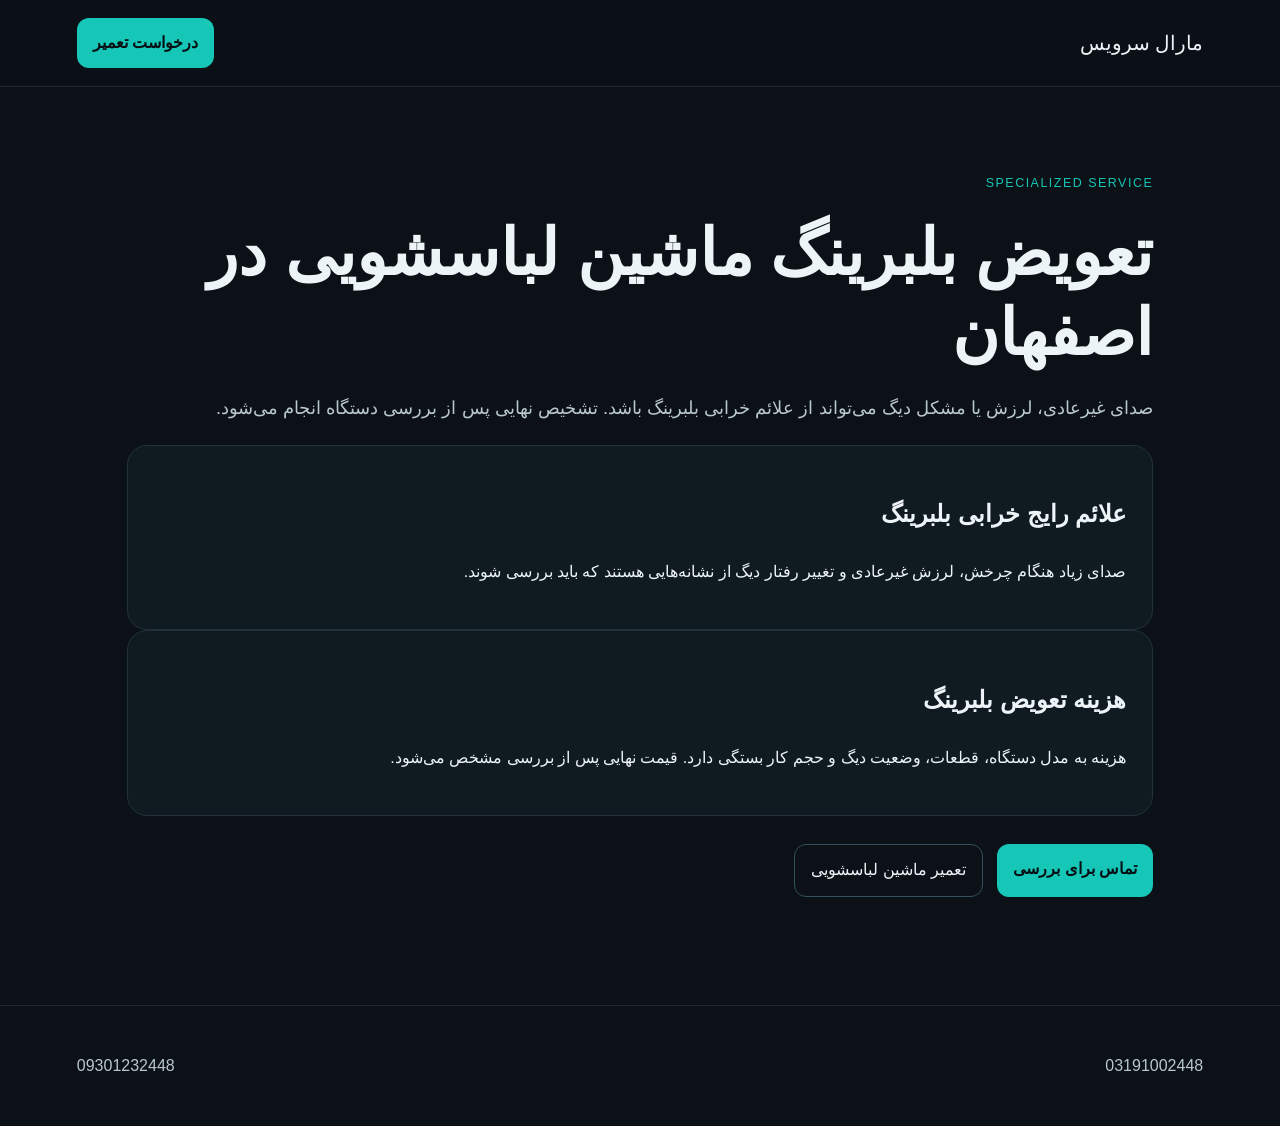
==== bearing.html @ aca09201 "Add MARAL SERVICE site files" ====
<!doctype html><html lang="fa" dir="rtl"><head><meta charset="utf-8"><meta name="viewport" content="width=device-width,initial-scale=1"><title>تعویض بلبرینگ ماشین لباسشویی در اصفهان | هزینه و علائم | مارال سرویس</title><meta name="description" content="تعویض بلبرینگ ماشین لباسشویی در اصفهان؛ علائم خرابی، عوامل مؤثر بر هزینه و ثبت درخواست تعمیر از مارال سرویس."><link rel="canonical" href="https://www.91002448.ir/bearing.html"><link rel="stylesheet" href="/assets/style.css"><script type="application/ld+json">{"@context":"https://schema.org","@type":"Service","name":"تعویض بلبرینگ ماشین لباسشویی","provider":{"@type":"LocalBusiness","name":"مارال سرویس","telephone":"+983191002448"},"areaServed":{"@type":"City","name":"Isfahan"}}</script></head><body><header class="nav"><a class="brand" href="/">مارال سرویس</a><a class="nav-cta" href="/repair-request.html">درخواست تعمیر</a></header><main class="page"><span class="eyebrow">SPECIALIZED SERVICE</span><h1>تعویض بلبرینگ ماشین لباسشویی در اصفهان</h1><p class="lead">صدای غیرعادی، لرزش یا مشکل دیگ می‌تواند از علائم خرابی بلبرینگ باشد. تشخیص نهایی پس از بررسی دستگاه انجام می‌شود.</p><div class="card"><h2>علائم رایج خرابی بلبرینگ</h2><p>صدای زیاد هنگام چرخش، لرزش غیرعادی و تغییر رفتار دیگ از نشانه‌هایی هستند که باید بررسی شوند.</p></div><div class="card"><h2>هزینه تعویض بلبرینگ</h2><p>هزینه به مدل دستگاه، قطعات، وضعیت دیگ و حجم کار بستگی دارد. قیمت نهایی پس از بررسی مشخص می‌شود.</p></div><div class="actions"><a class="btn" href="tel:03191002448">تماس برای بررسی</a><a class="ghost" href="/washer-repair.html">تعمیر ماشین لباسشویی</a></div></main><footer><a href="tel:03191002448">03191002448</a><a href="tel:09301232448">09301232448</a></footer></body></html>
---- assets/style.css ----
*{box-sizing:border-box}html{scroll-behavior:smooth}body{margin:0;background:#0b1117;color:#edf4f7;font-family:Tahoma,Arial,sans-serif;line-height:1.9}a{color:inherit;text-decoration:none}.nav{display:flex;align-items:center;justify-content:space-between;padding:18px 6%;border-bottom:1px solid #1d2a33;position:sticky;top:0;background:#0b1117ee;backdrop-filter:blur(14px);z-index:10}.nav nav{display:flex;gap:22px;align-items:center}.brand{font-size:1.25rem}.brand-mark{display:inline-grid;place-items:center;width:34px;height:34px;border-radius:10px;background:#16c6b7;color:#071015;margin-left:8px}.nav-cta,.btn{padding:10px 16px;border-radius:12px;background:#16c6b7;color:#061014;font-weight:700}.hero,.page{max-width:1180px;margin:auto;padding:80px 6%}.hero{display:grid;grid-template-columns:1.1fr .9fr;gap:50px;align-items:center;min-height:70vh}.eyebrow{color:#16c6b7;font-size:.78rem;letter-spacing:.12em}.hero h1,.page h1{font-size:clamp(2rem,5vw,4.2rem);line-height:1.25;margin:15px 0}.lead{font-size:1.15rem;color:#b9c8ce}.actions{display:flex;gap:14px;margin:28px 0}.ghost{border:1px solid #31505c;padding:10px 16px;border-radius:12px}.machine-scene{min-height:360px;display:grid;place-items:center;background:radial-gradient(circle,#18323a,#0b1117 60%);border-radius:30px}.machine{width:250px;height:300px;border-radius:28px;background:linear-gradient(145deg,#33454d,#101820);padding:20px;box-shadow:0 30px 80px #0008;transform:perspective(700px) rotateY(-12deg)}.top-panel{display:flex;gap:8px;align-items:center}.top-panel i{width:10px;height:10px;border-radius:50%;background:#16c6b7}.top-panel span{margin-right:auto}.door{margin:25px auto;width:190px;height:190px;border-radius:50%;background:#1b2b33;padding:13px}.glass{width:100%;height:100%;border-radius:50%;background:radial-gradient(circle,#4c6b72,#111b21 65%);position:relative}.drum{position:absolute;inset:28px;border:2px dashed #87a5ad;border-radius:50%}.base{height:25px;margin-top:20px;border-radius:8px;background:#18262d}.section{max-width:1180px;margin:auto;padding:70px 6%}.service-grid{display:grid;grid-template-columns:repeat(2,1fr);gap:18px}.section-head{grid-column:1/-1}.service-grid article,.card,.faq details{border:1px solid #21323b;background:#101a21;border-radius:20px;padding:26px}.featured{border-color:#16c6b7!important}.money{display:grid;grid-template-columns:1fr 320px;gap:30px;align-items:center}.price-card{padding:28px;border-radius:22px;background:#13242a;border:1px solid #16c6b7}.price-card strong{display:block;font-size:2rem;margin:8px 0}.steps{display:grid;grid-template-columns:repeat(3,1fr);gap:18px}.steps>div{padding:24px;border:1px solid #21323b;border-radius:18px}.faq details{margin:12px 0}.faq summary{cursor:pointer;font-weight:700}.form{max-width:700px}.form label{display:block;margin:15px 0}.form input,.form select,.form textarea{width:100%;padding:13px;border-radius:10px;border:1px solid #314650;background:#0b1117;color:#fff}footer{display:flex;justify-content:space-between;gap:30px;padding:45px 6%;border-top:1px solid #1d2a33;color:#b9c8ce}footer div{display:grid;gap:5px}@media(max-width:800px){.nav nav{display:none}.hero,.money{grid-template-columns:1fr}.service-grid,.steps{grid-template-columns:1fr}.hero{padding-top:45px}.machine-scene{min-height:300px}footer{display:grid}.actions{flex-wrap:wrap}}
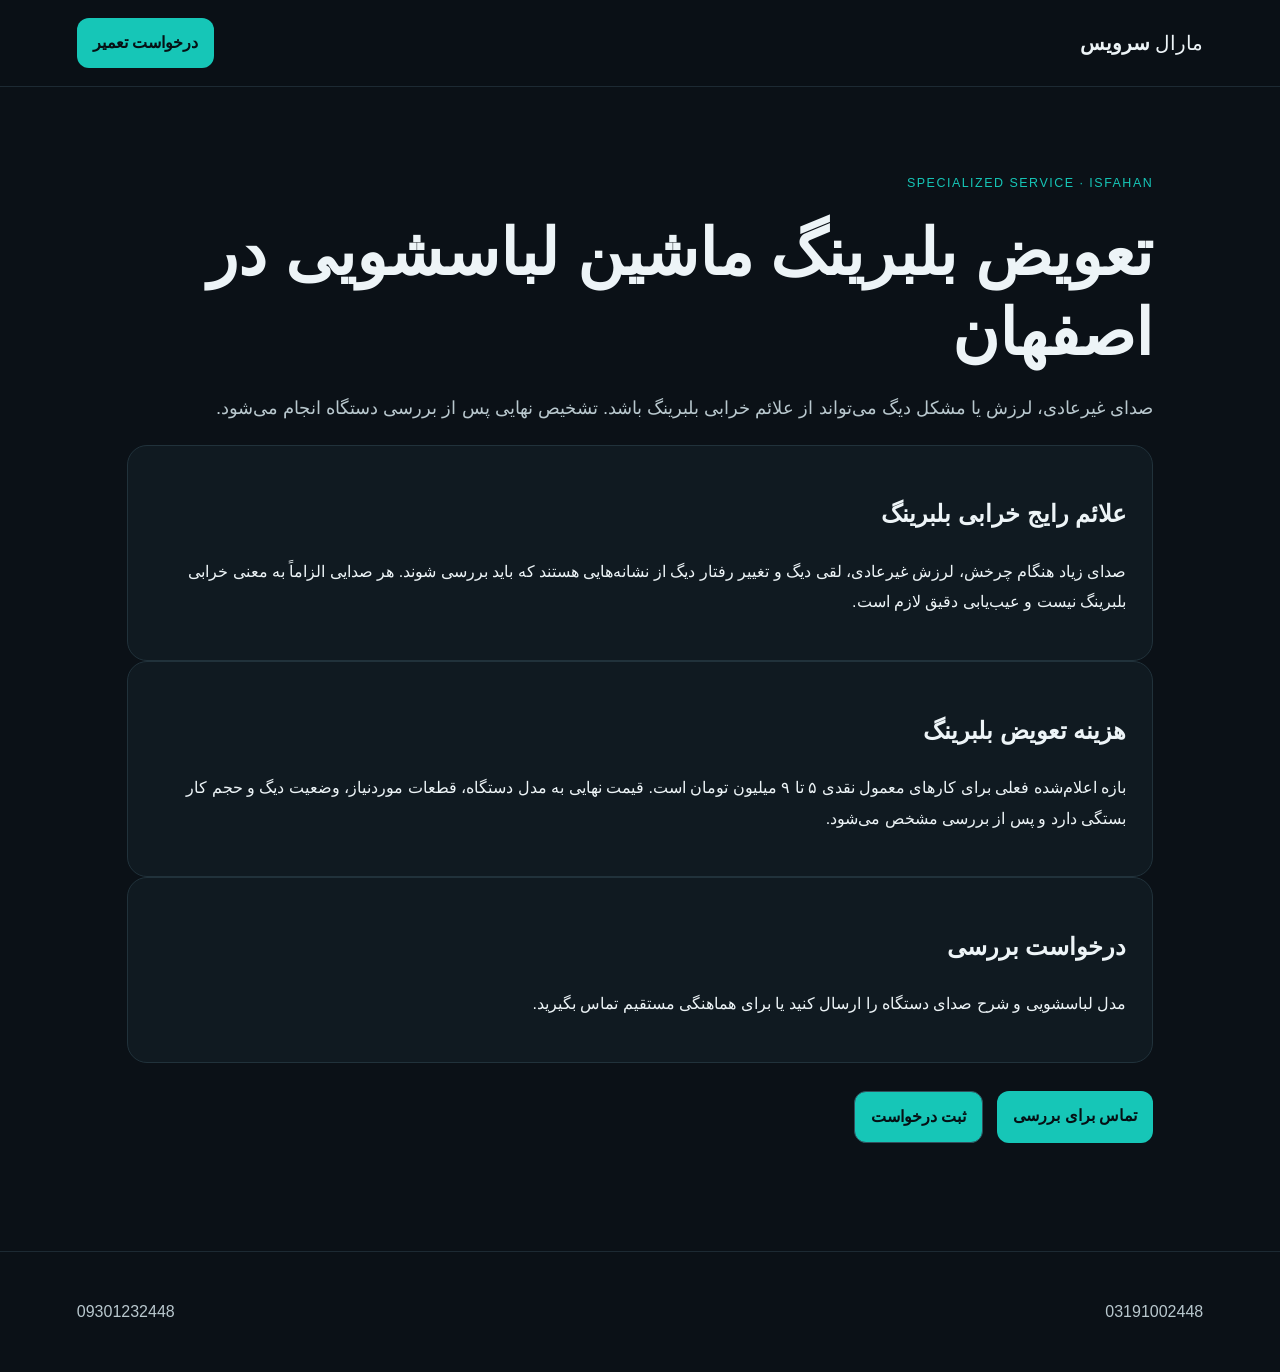
==== commit 8b8d47a6: "Strengthen bearing service SEO page" ====
--- a/bearing.html
+++ b/bearing.html
@@ -1 +1,13 @@
-<!doctype html><html lang="fa" dir="rtl"><head><meta charset="utf-8"><meta name="viewport" content="width=device-width,initial-scale=1"><title>تعویض بلبرینگ ماشین لباسشویی در اصفهان | هزینه و علائم | مارال سرویس</title><meta name="description" content="تعویض بلبرینگ ماشین لباسشویی در اصفهان؛ علائم خرابی، عوامل مؤثر بر هزینه و ثبت درخواست تعمیر از مارال سرویس."><link rel="canonical" href="https://www.91002448.ir/bearing.html"><link rel="stylesheet" href="/assets/style.css"><script type="application/ld+json">{"@context":"https://schema.org","@type":"Service","name":"تعویض بلبرینگ ماشین لباسشویی","provider":{"@type":"LocalBusiness","name":"مارال سرویس","telephone":"+983191002448"},"areaServed":{"@type":"City","name":"Isfahan"}}</script></head><body><header class="nav"><a class="brand" href="/">مارال سرویس</a><a class="nav-cta" href="/repair-request.html">درخواست تعمیر</a></header><main class="page"><span class="eyebrow">SPECIALIZED SERVICE</span><h1>تعویض بلبرینگ ماشین لباسشویی در اصفهان</h1><p class="lead">صدای غیرعادی، لرزش یا مشکل دیگ می‌تواند از علائم خرابی بلبرینگ باشد. تشخیص نهایی پس از بررسی دستگاه انجام می‌شود.</p><div class="card"><h2>علائم رایج خرابی بلبرینگ</h2><p>صدای زیاد هنگام چرخش، لرزش غیرعادی و تغییر رفتار دیگ از نشانه‌هایی هستند که باید بررسی شوند.</p></div><div class="card"><h2>هزینه تعویض بلبرینگ</h2><p>هزینه به مدل دستگاه، قطعات، وضعیت دیگ و حجم کار بستگی دارد. قیمت نهایی پس از بررسی مشخص می‌شود.</p></div><div class="actions"><a class="btn" href="tel:03191002448">تماس برای بررسی</a><a class="ghost" href="/washer-repair.html">تعمیر ماشین لباسشویی</a></div></main><footer><a href="tel:03191002448">03191002448</a><a href="tel:09301232448">09301232448</a></footer></body></html>+<!doctype html>
+<html lang="fa" dir="rtl"><head><meta charset="utf-8"><meta name="viewport" content="width=device-width,initial-scale=1">
+<title>تعویض بلبرینگ ماشین لباسشویی در اصفهان | هزینه و علائم | مارال سرویس</title>
+<meta name="description" content="تعویض بلبرینگ ماشین لباسشویی در اصفهان؛ علائم خرابی، عوامل مؤثر بر هزینه و درخواست بررسی از مارال سرویس.">
+<meta name="robots" content="index,follow"><link rel="canonical" href="https://www.91002448.ir/bearing.html"><link rel="stylesheet" href="/assets/style.css">
+<script type="application/ld+json">{"@context":"https://schema.org","@type":"Service","name":"تعویض بلبرینگ ماشین لباسشویی در اصفهان","provider":{"@type":"LocalBusiness","name":"مارال سرویس","telephone":"+983191002448","url":"https://www.91002448.ir/"},"areaServed":{"@type":"City","name":"Isfahan","sameAs":"https://www.wikidata.org/wiki/Q5487"}}</script>
+</head><body><header class="nav"><a class="brand" href="/">مارال <b>سرویس</b></a><a class="nav-cta" href="/repair-request.html">درخواست تعمیر</a></header>
+<main class="page"><span class="eyebrow">SPECIALIZED SERVICE · ISFAHAN</span><h1>تعویض بلبرینگ ماشین لباسشویی در اصفهان</h1><p class="lead">صدای غیرعادی، لرزش یا مشکل دیگ می‌تواند از علائم خرابی بلبرینگ باشد. تشخیص نهایی پس از بررسی دستگاه انجام می‌شود.</p>
+<div class="card"><h2>علائم رایج خرابی بلبرینگ</h2><p>صدای زیاد هنگام چرخش، لرزش غیرعادی، لقی دیگ و تغییر رفتار دیگ از نشانه‌هایی هستند که باید بررسی شوند. هر صدایی الزاماً به معنی خرابی بلبرینگ نیست و عیب‌یابی دقیق لازم است.</p></div>
+<div class="card"><h2>هزینه تعویض بلبرینگ</h2><p>بازه اعلام‌شده فعلی برای کارهای معمول نقدی ۵ تا ۹ میلیون تومان است. قیمت نهایی به مدل دستگاه، قطعات موردنیاز، وضعیت دیگ و حجم کار بستگی دارد و پس از بررسی مشخص می‌شود.</p></div>
+<div class="card"><h2>درخواست بررسی</h2><p>مدل لباسشویی و شرح صدای دستگاه را ارسال کنید یا برای هماهنگی مستقیم تماس بگیرید.</p></div>
+<div class="actions"><a class="btn primary" href="tel:03191002448">تماس برای بررسی</a><a class="btn ghost" href="/repair-request.html">ثبت درخواست</a></div></main>
+<footer><a href="tel:03191002448">03191002448</a><a href="tel:09301232448">09301232448</a></footer></body></html>
